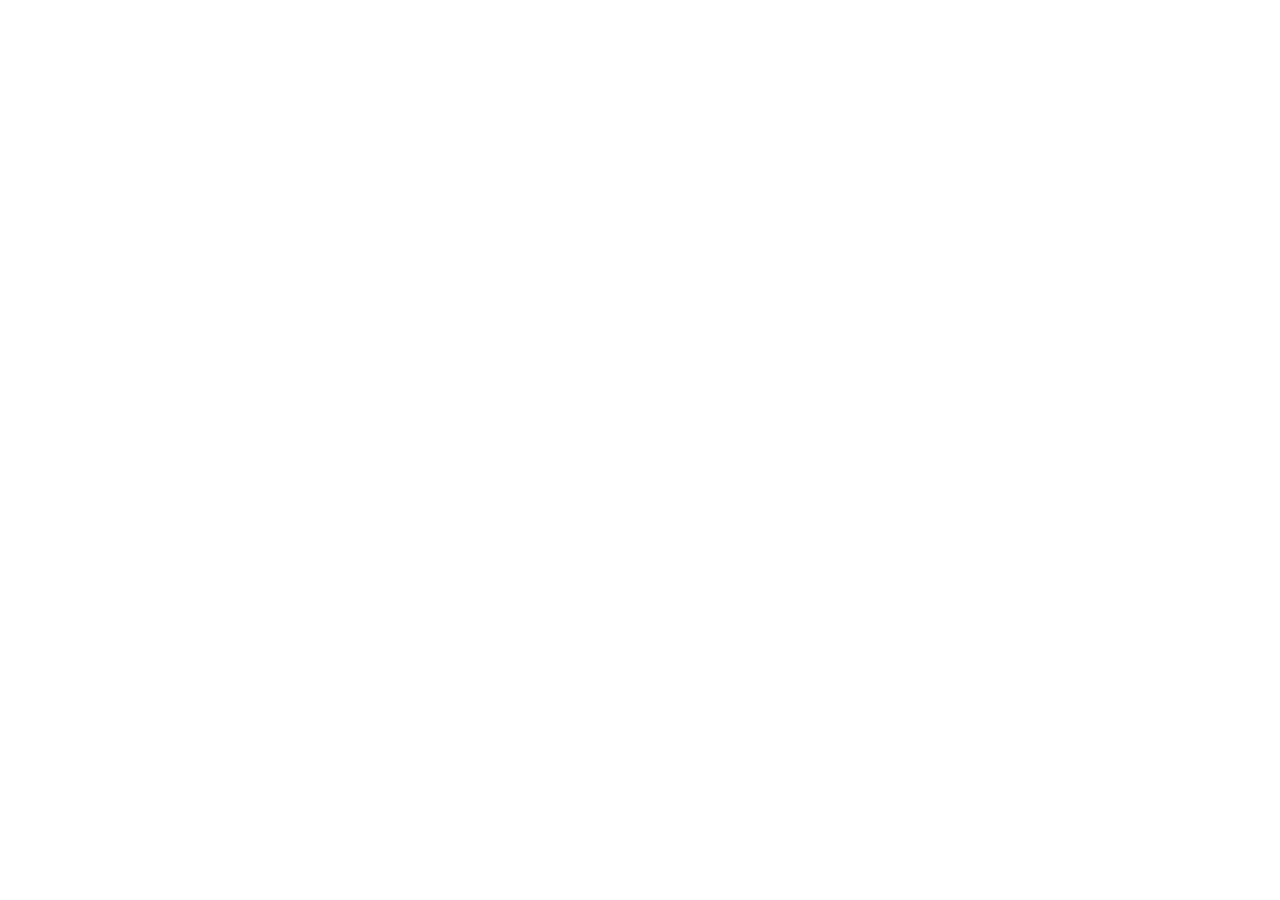
==== index.html @ 1b72cfce "feat: initialize React project with Vite and Tailwind Set up the project structure with React, TypeS" ====
<!doctype html>
<html lang="en">
  <head>
    <meta charset="UTF-8" />
    <meta name="viewport" content="width=device-width, initial-scale=1.0" />
    <title>My Google AI Studio App</title>
    <meta name="description" content="An application built with Google AI Studio." />
    <meta property="og:title" content="My Google AI Studio App" />
    <meta property="og:description" content="An application built with Google AI Studio." />
    <meta property="og:type" content="website" />
    <meta name="twitter:card" content="summary_large_image" />
  </head>
  <body>
    <div id="root"></div>
    <script type="module" src="/src/main.tsx"></script>
  </body>
</html>
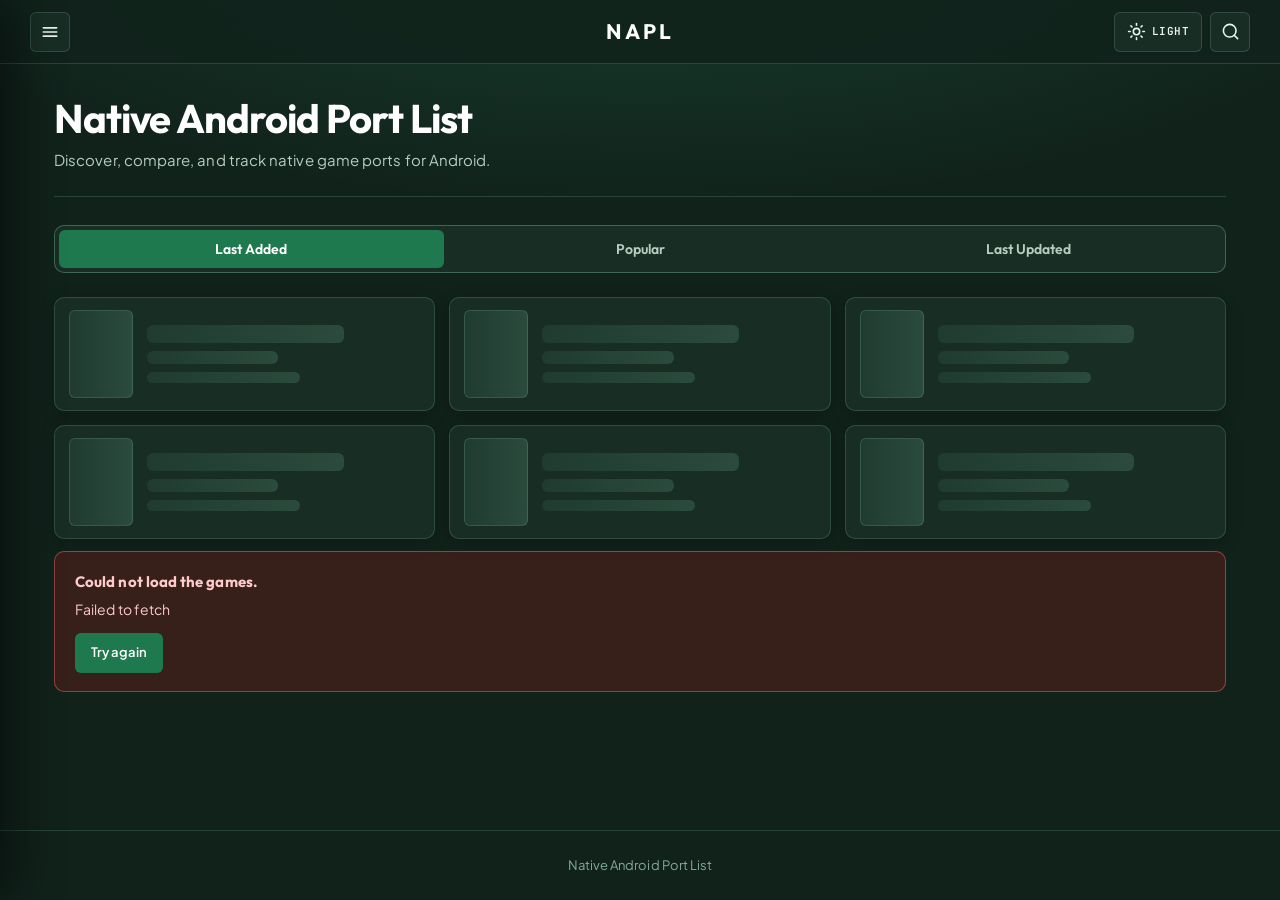
==== commit 454e0c27: "feat(catalog): implement robust historical visit tracking Added schema tables for daily visit snapsh" ====
--- a/index.html
+++ b/index.html
@@ -1,18 +1,35 @@
 <!doctype html>
 <html lang="en">
-  <head>
-    <meta charset="UTF-8" />
-    <meta name="viewport" content="width=device-width, initial-scale=1.0" />
-    <title>My Google AI Studio App</title>
-    <meta name="description" content="An application built with Google AI Studio." />
-    <meta property="og:title" content="My Google AI Studio App" />
-    <meta property="og:description" content="An application built with Google AI Studio." />
-    <meta property="og:type" content="website" />
-    <meta name="twitter:card" content="summary_large_image" />
-  </head>
-  <body>
-    <div id="root"></div>
-    <script type="module" src="/src/main.tsx"></script>
-  </body>
-</html>
-
+<head>
+  <meta charset="UTF-8">
+  <meta name="viewport" content="width=device-width, initial-scale=1.0">
+  <meta name="theme-color" content="#11221b">
+  <title>NAPL — Native Android Port List</title>
+  <meta name="description" content="NAPL — Native Android Port List. Discover, explore and track native Android game ports.">
+  <style>
+    html, body {
+      width: 100%;
+      height: 100%;
+      min-height: 100%;
+      margin: 0;
+      padding: 0;
+      overflow: hidden;
+      background: #11221b;
+    }
+    iframe {
+      display: block;
+      width: 100%;
+      height: 100%;
+      min-height: 100vh;
+      border: 0;
+    }
+  </style>
+</head>
+<body>
+  <iframe
+    src="public/index.html"
+    title="NAPL — Native Android Port List"
+    allow="fullscreen"
+  ></iframe>
+</body>
+</html>
